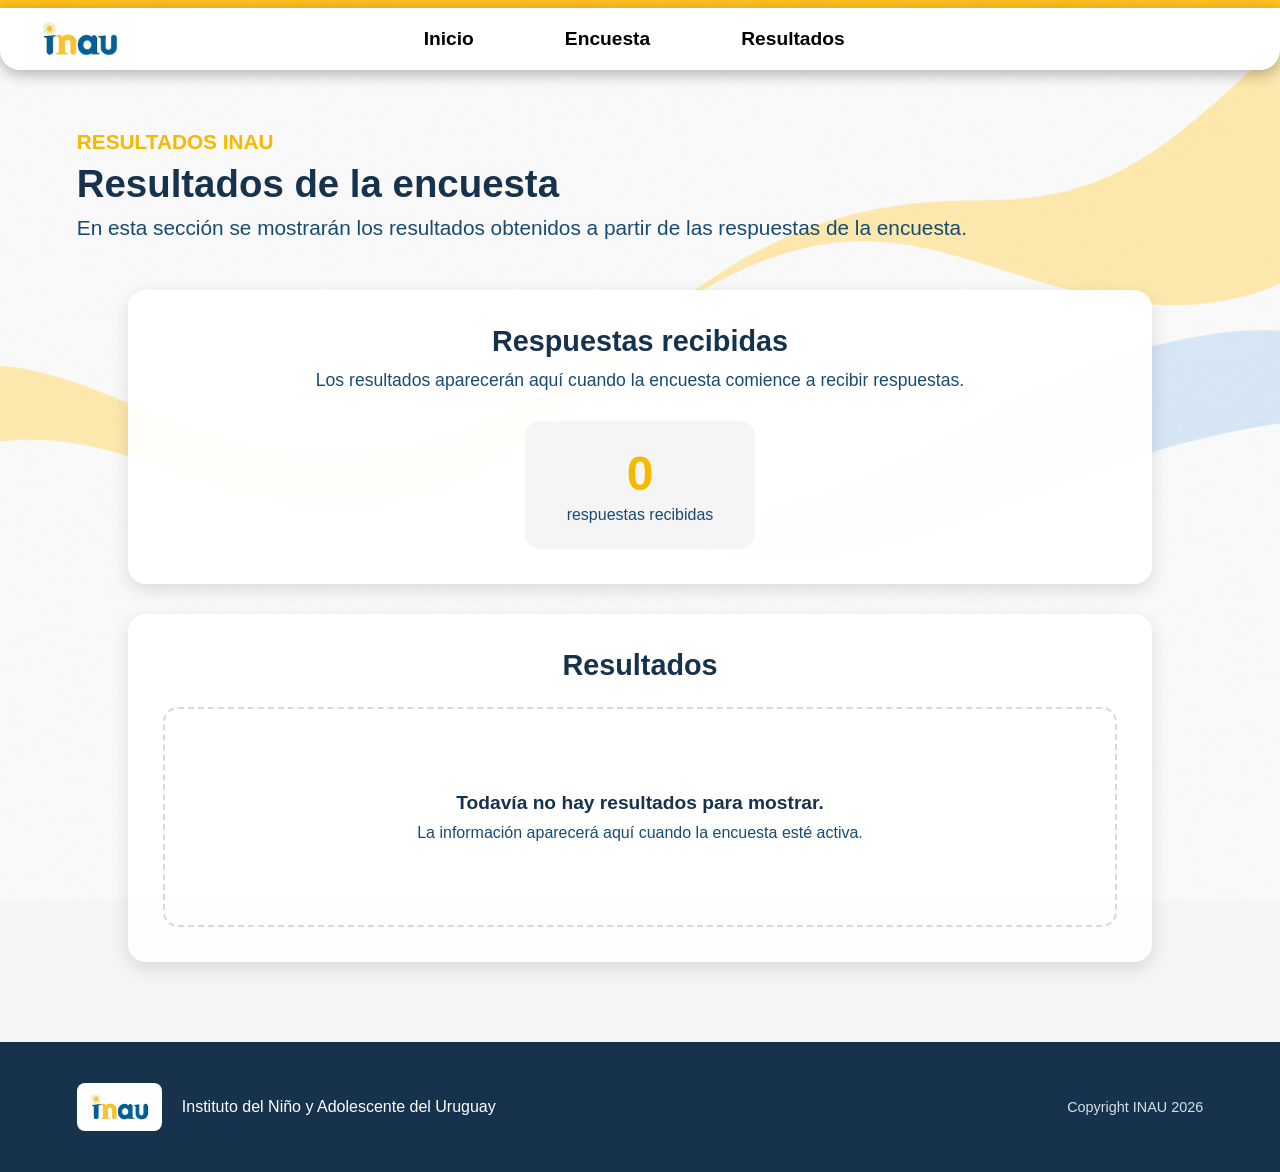
==== resultados.html @ 22bda179 "Add files via upload" ====
<!DOCTYPE html>
<html lang="es">
<head>
    <link rel="stylesheet" href="resultados.css">
    <meta charset="UTF-8">
    <meta name="viewport" content="width=device-width, initial-scale=1.0">
    <title>Resultados - Encuesta INAU</title>
</head>

<body>

    <header>
        <section>
            <nav>
                <div class="logo">
                    <img src="Inau-logo2(1).jpg" alt="Logo de INAU">
                </div>

                <div class="titulo">
                    <a class="menu1" href="index.html">Inicio</a>
                    <a class="menu2" href="index.html#encuesta">Encuesta</a>
                    <a class="menu3" href="respuestas.html">Resultados</a>
                </div>
            </nav>
        </section>
    </header>

    <main>

        <section class="main-content">
            <h3>RESULTADOS INAU</h3>

            <h1>Resultados de la encuesta</h1>

            <p class="text1">
                En esta sección se mostrarán los resultados obtenidos
                a partir de las respuestas de la encuesta.
            </p>
        </section>

        <section class="respuestas">

            <h2>Respuestas recibidas</h2>

            <p class="descripcion">
                Los resultados aparecerán aquí cuando la encuesta
                comience a recibir respuestas.
            </p>

            <div class="contador">
                <span>0</span>
                <p>respuestas recibidas</p>
            </div>

        </section>

        <section class="resultados">

            <h2>Resultados</h2>

            <div class="resultado-vacio">
                <p>
                    Todavía no hay resultados para mostrar.
                </p>

                <span>
                    La información aparecerá aquí cuando la encuesta
                    esté activa.
                </span>
            </div>

        </section>

    </main>

    <footer>

        <div class="footer-left">
            <img src="Inau-logo2(1).jpg" alt="Logo de INAU">

            <p>
                Instituto del Niño y Adolescente del Uruguay
            </p>
        </div>

        <span>
            Copyright INAU 2026
        </span>

    </footer>

</body>
</html>
---- resultados.css ----
* {
    box-sizing: border-box;
    margin: 0;
    padding: 0;
}

body {
    background: #f5f5f5;
    background-image: url('Ondas\ Pastel\ sobre\ Fondo\ Blanco.png');
    background-size: cover;
    background-position: center;
    background-attachment: fixed;
    min-height: 100vh;
    font-family: sans-serif;
}

header {
    display: flex;
    align-items: center;
    justify-content: start;
    padding: 0px 25px;
    background-color: white;
    border-radius: 0 0 20px 20px;
    box-shadow: 0 4px 15px rgba(0, 0, 0, 0.3);
    margin-top: 8px;
    position: sticky;
    top: 0px;
}

nav {
    display: flex;
    justify-content: center;
}

.logo img {
    max-width: 110px;
    height: auto;
    border-radius: 10px;
    display: block;
}

.titulo {
    display: flex;
    justify-content: end;
    align-items: center;
    width: 40vw;
    margin-left: 20vw;
    padding: 0;
    flex-grow: 1;
}

.titulo a {
    text-align: center;
    text-decoration: none;
    font-size: 1.2rem;
    color: black;
    font-weight: bold;
    flex-grow: 1;
    margin-right: 2vw;
    transition: padding .2s, margin .3s, box-shadow .3s;
}

.titulo a:hover {
    box-shadow: 0px 3px 5px rgb(255, 197, 7);
    padding-bottom: 14px;
    padding-top: 14px;
    margin-bottom: 6px;
    border-radius: 15px;
}

.main-content {
    width: 80vw;
    margin-top: 60px;
    margin-left: 6vw;
}

h3 {
    color: #F7B800;
    font-size: 1.3em;
}

h1 {
    font-size: 2.4rem;
    color: #17324D;
    margin-top: 8px;
}

.text1 {
    margin-top: 10px;
    color: #174B73;
    font-size: 1.3rem;
    max-width: 900px;
}

.respuestas {
    width: 80vw;
    margin: 50px auto 30px;
    background: rgba(255, 255, 255, 0.95);
    padding: 35px;
    border-radius: 18px;
    box-shadow: 0 6px 18px rgba(0, 0, 0, 0.12);
    text-align: center;
}

.respuestas h2 {
    color: #17324D;
    font-size: 1.8rem;
    margin-bottom: 12px;
}

.descripcion {
    color: #174B73;
    font-size: 1.1rem;
}

.contador {
    width: 230px;
    margin: 30px auto 0;
    padding: 25px;
    background: #f5f5f5;
    border-radius: 15px;
}

.contador span {
    display: block;
    color: #F7B800;
    font-size: 3rem;
    font-weight: bold;
}

.contador p {
    color: #174B73;
    margin-top: 5px;
    font-size: 1rem;
}

.resultados {
    width: 80vw;
    margin: 30px auto 80px;
    padding: 35px;
    background: rgba(255, 255, 255, 0.95);
    border-radius: 18px;
    box-shadow: 0 6px 18px rgba(0, 0, 0, 0.12);
}

.resultados h2 {
    text-align: center;
    color: #17324D;
    font-size: 1.8rem;
    margin-bottom: 25px;
}

.resultado-vacio {
    min-height: 220px;
    border: 2px dashed #d8d8d8;
    border-radius: 15px;
    display: flex;
    flex-direction: column;
    align-items: center;
    justify-content: center;
    text-align: center;
    padding: 30px;
}

.resultado-vacio p {
    color: #17324D;
    font-size: 1.2rem;
    font-weight: bold;
    margin-bottom: 10px;
}

.resultado-vacio span {
    color: #174B73;
    font-size: 1rem;
}

footer {
    background-color: #17324D;
    min-height: 130px;
    padding: 25px 6vw;
    display: flex;
    justify-content: space-between;
    align-items: center;
    color: white;
}

.footer-left {
    display: flex;
    align-items: center;
    gap: 20px;
}

.footer-left img {
    width: 85px;
    height: auto;
    border-radius: 8px;
    display: block;
}

.footer-left p {
    font-size: 1rem;
}

footer > span {
    font-size: 0.9rem;
    color: #d5e0ea;
}

@media (max-width: 700px) {

    header {
        padding: 0 15px;
    }

    .logo img {
        max-width: 80px;
    }

    .titulo {
        margin-left: 5vw;
        width: auto;
    }

    .titulo a {
        font-size: 0.9rem;
        margin-right: 1vw;
    }

    .main-content {
        width: 90vw;
        margin-left: 5vw;
    }

    h1 {
        font-size: 2rem;
    }

    .text1 {
        font-size: 1rem;
    }

    .respuestas {
        width: 90vw;
        padding: 25px 20px;
    }

    .resultados {
        width: 90vw;
        padding: 25px 20px;
    }

    footer {
        padding: 20px;
    }

    .footer-left {
        gap: 12px;
    }

    .footer-left img {
        width: 65px;
    }

    .footer-left p {
        font-size: 0.75rem;
    }

    footer > span {
        font-size: 0.7rem;
    }
}
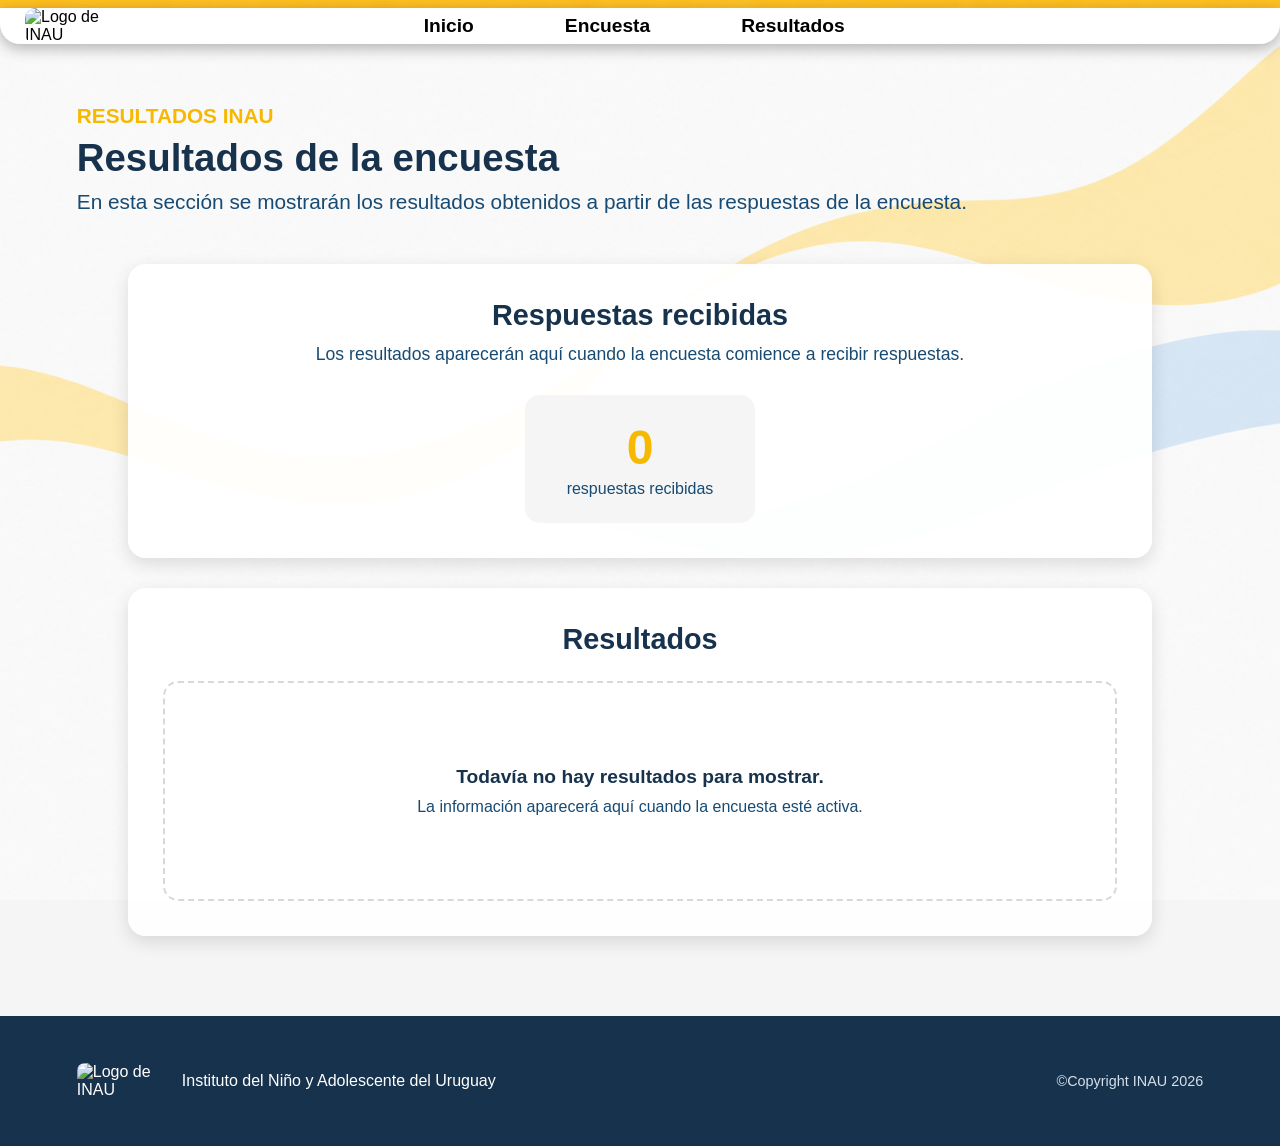
==== commit dcd9dedc: "Update resultados.html" ====
--- a/resultados.html
+++ b/resultados.html
@@ -13,7 +13,7 @@
         <section>
             <nav>
                 <div class="logo">
-                    <img src="Inau-logo2(1).jpg" alt="Logo de INAU">
+                    <img src="logo_propia_transparente.png" alt="Logo de INAU">
                 </div>
 
                 <div class="titulo">
@@ -76,7 +76,7 @@
     <footer>
 
         <div class="footer-left">
-            <img src="Inau-logo2(1).jpg" alt="Logo de INAU">
+            <img src="logo_propia_transparente.png" alt="Logo de INAU">
 
             <p>
                 Instituto del Niño y Adolescente del Uruguay
@@ -84,10 +84,10 @@
         </div>
 
         <span>
-            Copyright INAU 2026
+            &copy;Copyright INAU 2026
         </span>
 
     </footer>
 
 </body>
-</html>+</html>
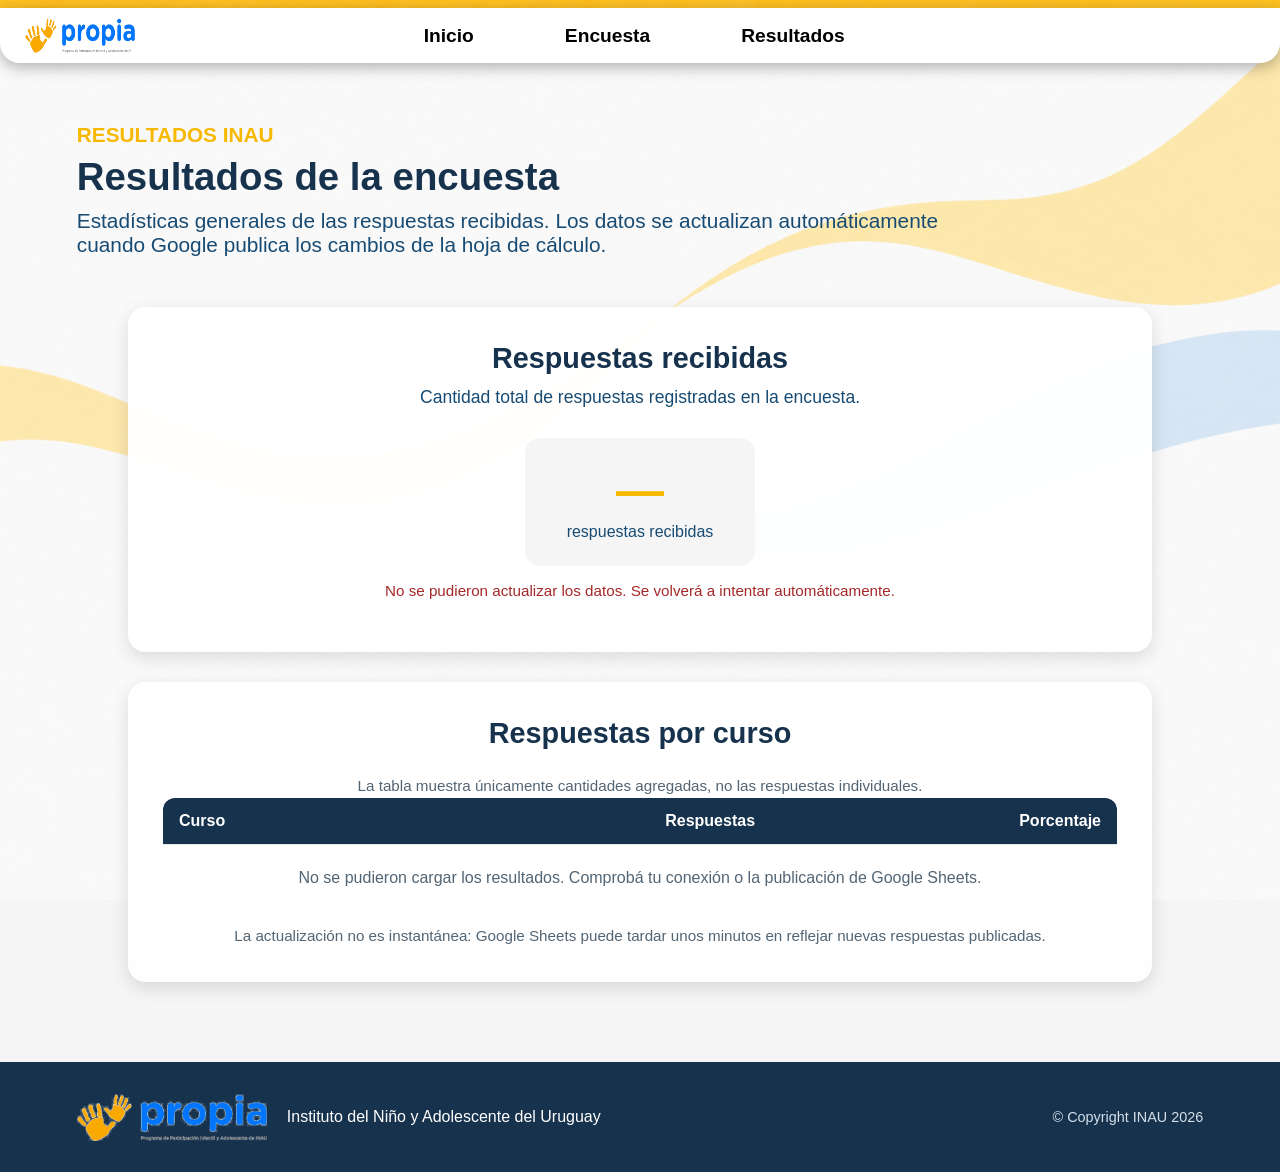
==== commit 9226ef3c: "Add files via upload" ====
--- a/resultados.html
+++ b/resultados.html
@@ -1,93 +1,76 @@
-<!DOCTYPE html>
-<html lang="es">
-<head>
-    <link rel="stylesheet" href="resultados.css">
-    <meta charset="UTF-8">
-    <meta name="viewport" content="width=device-width, initial-scale=1.0">
-    <title>Resultados - Encuesta INAU</title>
-</head>
-
-<body>
-
-    <header>
-        <section>
-            <nav>
-                <div class="logo">
-                    <img src="logo_propia_transparente.png" alt="Logo de INAU">
-                </div>
-
-                <div class="titulo">
-                    <a class="menu1" href="index.html">Inicio</a>
-                    <a class="menu2" href="index.html#encuesta">Encuesta</a>
-                    <a class="menu3" href="respuestas.html">Resultados</a>
-                </div>
-            </nav>
-        </section>
-    </header>
-
-    <main>
-
-        <section class="main-content">
-            <h3>RESULTADOS INAU</h3>
-
-            <h1>Resultados de la encuesta</h1>
-
-            <p class="text1">
-                En esta sección se mostrarán los resultados obtenidos
-                a partir de las respuestas de la encuesta.
-            </p>
-        </section>
-
-        <section class="respuestas">
-
-            <h2>Respuestas recibidas</h2>
-
-            <p class="descripcion">
-                Los resultados aparecerán aquí cuando la encuesta
-                comience a recibir respuestas.
-            </p>
-
-            <div class="contador">
-                <span>0</span>
-                <p>respuestas recibidas</p>
-            </div>
-
-        </section>
-
-        <section class="resultados">
-
-            <h2>Resultados</h2>
-
-            <div class="resultado-vacio">
-                <p>
-                    Todavía no hay resultados para mostrar.
-                </p>
-
-                <span>
-                    La información aparecerá aquí cuando la encuesta
-                    esté activa.
-                </span>
-            </div>
-
-        </section>
-
-    </main>
-
-    <footer>
-
-        <div class="footer-left">
-            <img src="logo_propia_transparente.png" alt="Logo de INAU">
-
-            <p>
-                Instituto del Niño y Adolescente del Uruguay
-            </p>
-        </div>
-
-        <span>
-            &copy;Copyright INAU 2026
-        </span>
-
-    </footer>
-
-</body>
-</html>
+<!DOCTYPE html>
+<html lang="es">
+<head>
+    <meta charset="UTF-8">
+    <meta name="viewport" content="width=device-width, initial-scale=1.0">
+    <meta name="description" content="Estadísticas agregadas de la encuesta de prevención de adicciones de PROPIA e INAU.">
+    <title>Resultados - Encuesta INAU</title>
+    <link rel="stylesheet" href="resultados.css">
+    <script src="resultados.js" defer></script>
+</head>
+<body>
+    <header>
+        <section>
+            <nav aria-label="Navegación principal">
+                <div class="logo">
+                    <img src="logo_propia_transparente.png" alt="Logo de PROPIA">
+                </div>
+                <div class="titulo">
+                    <a class="menu1" href="index.html">Inicio</a>
+                    <a class="menu2" href="index.html#encuesta">Encuesta</a>
+                    <a class="menu3" href="resultados.html" aria-current="page">Resultados</a>
+                </div>
+            </nav>
+        </section>
+    </header>
+
+    <main>
+        <section class="main-content">
+            <h3>RESULTADOS INAU</h3>
+            <h1>Resultados de la encuesta</h1>
+            <p class="text1">
+                Estadísticas generales de las respuestas recibidas. Los datos se actualizan automáticamente cuando Google publica los cambios de la hoja de cálculo.
+            </p>
+        </section>
+
+        <section class="respuestas" aria-labelledby="respuestas-titulo">
+            <h2 id="respuestas-titulo">Respuestas recibidas</h2>
+            <p class="descripcion">Cantidad total de respuestas registradas en la encuesta.</p>
+            <div class="contador">
+                <span id="total-respuestas" aria-live="polite">—</span>
+                <p>respuestas recibidas</p>
+            </div>
+            <p id="estado-actualizacion" class="estado-actualizacion" role="status">Cargando estadísticas…</p>
+            <p id="ultima-actualizacion" class="ultima-actualizacion"></p>
+        </section>
+
+        <section class="resultados" aria-labelledby="cursos-titulo">
+            <h2 id="cursos-titulo">Respuestas por curso</h2>
+            <p class="descripcion-tabla">La tabla muestra únicamente cantidades agregadas, no las respuestas individuales.</p>
+            <div class="tabla-contenedor">
+                <table>
+                    <thead>
+                        <tr>
+                            <th scope="col">Curso</th>
+                            <th scope="col">Respuestas</th>
+                            <th scope="col">Porcentaje</th>
+                        </tr>
+                    </thead>
+                    <tbody id="cursos-body">
+                        <tr><td colspan="3" class="mensaje-tabla">Cargando cursos…</td></tr>
+                    </tbody>
+                </table>
+            </div>
+            <p class="nota-actualizacion">La actualización no es instantánea: Google Sheets puede tardar unos minutos en reflejar nuevas respuestas publicadas.</p>
+        </section>
+    </main>
+
+    <footer>
+        <div class="footer-left">
+            <img src="logo_propia_transparente.png" alt="Logo de PROPIA">
+            <p>Instituto del Niño y Adolescente del Uruguay</p>
+        </div>
+        <span>&copy; Copyright INAU 2026</span>
+    </footer>
+</body>
+</html>
--- a/resultados.css
+++ b/resultados.css
@@ -1,271 +1,353 @@
-* {
-    box-sizing: border-box;
-    margin: 0;
-    padding: 0;
-}
-
-body {
-    background: #f5f5f5;
-    background-image: url('Ondas\ Pastel\ sobre\ Fondo\ Blanco.png');
-    background-size: cover;
-    background-position: center;
-    background-attachment: fixed;
-    min-height: 100vh;
-    font-family: sans-serif;
-}
-
-header {
-    display: flex;
-    align-items: center;
-    justify-content: start;
-    padding: 0px 25px;
-    background-color: white;
-    border-radius: 0 0 20px 20px;
-    box-shadow: 0 4px 15px rgba(0, 0, 0, 0.3);
-    margin-top: 8px;
-    position: sticky;
-    top: 0px;
-}
-
-nav {
-    display: flex;
-    justify-content: center;
-}
-
-.logo img {
-    max-width: 110px;
-    height: auto;
-    border-radius: 10px;
-    display: block;
-}
-
-.titulo {
-    display: flex;
-    justify-content: end;
-    align-items: center;
-    width: 40vw;
-    margin-left: 20vw;
-    padding: 0;
-    flex-grow: 1;
-}
-
-.titulo a {
-    text-align: center;
-    text-decoration: none;
-    font-size: 1.2rem;
-    color: black;
-    font-weight: bold;
-    flex-grow: 1;
-    margin-right: 2vw;
-    transition: padding .2s, margin .3s, box-shadow .3s;
-}
-
-.titulo a:hover {
-    box-shadow: 0px 3px 5px rgb(255, 197, 7);
-    padding-bottom: 14px;
-    padding-top: 14px;
-    margin-bottom: 6px;
-    border-radius: 15px;
-}
-
-.main-content {
-    width: 80vw;
-    margin-top: 60px;
-    margin-left: 6vw;
-}
-
-h3 {
-    color: #F7B800;
-    font-size: 1.3em;
-}
-
-h1 {
-    font-size: 2.4rem;
-    color: #17324D;
-    margin-top: 8px;
-}
-
-.text1 {
-    margin-top: 10px;
-    color: #174B73;
-    font-size: 1.3rem;
-    max-width: 900px;
-}
-
-.respuestas {
-    width: 80vw;
-    margin: 50px auto 30px;
-    background: rgba(255, 255, 255, 0.95);
-    padding: 35px;
-    border-radius: 18px;
-    box-shadow: 0 6px 18px rgba(0, 0, 0, 0.12);
-    text-align: center;
-}
-
-.respuestas h2 {
-    color: #17324D;
-    font-size: 1.8rem;
-    margin-bottom: 12px;
-}
-
-.descripcion {
-    color: #174B73;
-    font-size: 1.1rem;
-}
-
-.contador {
-    width: 230px;
-    margin: 30px auto 0;
-    padding: 25px;
-    background: #f5f5f5;
-    border-radius: 15px;
-}
-
-.contador span {
-    display: block;
-    color: #F7B800;
-    font-size: 3rem;
-    font-weight: bold;
-}
-
-.contador p {
-    color: #174B73;
-    margin-top: 5px;
-    font-size: 1rem;
-}
-
-.resultados {
-    width: 80vw;
-    margin: 30px auto 80px;
-    padding: 35px;
-    background: rgba(255, 255, 255, 0.95);
-    border-radius: 18px;
-    box-shadow: 0 6px 18px rgba(0, 0, 0, 0.12);
-}
-
-.resultados h2 {
-    text-align: center;
-    color: #17324D;
-    font-size: 1.8rem;
-    margin-bottom: 25px;
-}
-
-.resultado-vacio {
-    min-height: 220px;
-    border: 2px dashed #d8d8d8;
-    border-radius: 15px;
-    display: flex;
-    flex-direction: column;
-    align-items: center;
-    justify-content: center;
-    text-align: center;
-    padding: 30px;
-}
-
-.resultado-vacio p {
-    color: #17324D;
-    font-size: 1.2rem;
-    font-weight: bold;
-    margin-bottom: 10px;
-}
-
-.resultado-vacio span {
-    color: #174B73;
-    font-size: 1rem;
-}
-
-footer {
-    background-color: #17324D;
-    min-height: 130px;
-    padding: 25px 6vw;
-    display: flex;
-    justify-content: space-between;
-    align-items: center;
-    color: white;
-}
-
-.footer-left {
-    display: flex;
-    align-items: center;
-    gap: 20px;
-}
-
-.footer-left img {
-    width: 85px;
-    height: auto;
-    border-radius: 8px;
-    display: block;
-}
-
-.footer-left p {
-    font-size: 1rem;
-}
-
-footer > span {
-    font-size: 0.9rem;
-    color: #d5e0ea;
-}
-
-@media (max-width: 700px) {
-
-    header {
-        padding: 0 15px;
-    }
-
-    .logo img {
-        max-width: 80px;
-    }
-
-    .titulo {
-        margin-left: 5vw;
-        width: auto;
-    }
-
-    .titulo a {
-        font-size: 0.9rem;
-        margin-right: 1vw;
-    }
-
-    .main-content {
-        width: 90vw;
-        margin-left: 5vw;
-    }
-
-    h1 {
-        font-size: 2rem;
-    }
-
-    .text1 {
-        font-size: 1rem;
-    }
-
-    .respuestas {
-        width: 90vw;
-        padding: 25px 20px;
-    }
-
-    .resultados {
-        width: 90vw;
-        padding: 25px 20px;
-    }
-
-    footer {
-        padding: 20px;
-    }
-
-    .footer-left {
-        gap: 12px;
-    }
-
-    .footer-left img {
-        width: 65px;
-    }
-
-    .footer-left p {
-        font-size: 0.75rem;
-    }
-
-    footer > span {
-        font-size: 0.7rem;
-    }
-}+* {
+    box-sizing: border-box;
+    margin: 0;
+    padding: 0;
+}
+
+body {
+    background: #f5f5f5;
+    background-image: url('Ondas\ Pastel\ sobre\ Fondo\ Blanco.png');
+    background-size: cover;
+    background-position: center;
+    background-attachment: fixed;
+    min-height: 100vh;
+    font-family: sans-serif;
+}
+
+header {
+    display: flex;
+    align-items: center;
+    justify-content: start;
+    padding: 0px 25px;
+    background-color: white;
+    border-radius: 0 0 20px 20px;
+    box-shadow: 0 4px 15px rgba(0, 0, 0, 0.3);
+    margin-top: 8px;
+    position: sticky;
+    top: 0px;
+    height: 55px;
+}
+
+nav {
+    display: flex;
+    justify-content: center;
+}
+
+.logo img {
+    max-width: 110px;
+    height: 35px;
+    border-radius: 10px;
+    display: block;
+}
+
+.titulo {
+    display: flex;
+    justify-content: end;
+    align-items: center;
+    width: 40vw;
+    margin-left: 20vw;
+    padding: 0;
+    flex-grow: 1;
+}
+
+.titulo a {
+    text-align: center;
+    text-decoration: none;
+    font-size: 1.2rem;
+    color: black;
+    font-weight: bold;
+    flex-grow: 1;
+    margin-right: 2vw;
+    transition: padding .2s, margin .3s, box-shadow .3s;
+}
+
+.titulo a:hover {
+    box-shadow: 0px 3px 5px rgb(255, 197, 7);
+    padding-bottom: 14px;
+    padding-top: 14px;
+    margin-bottom: 6px;
+    border-radius: 15px;
+}
+
+.main-content {
+    width: 80vw;
+    margin-top: 60px;
+    margin-left: 6vw;
+}
+
+h3 {
+    color: #F7B800;
+    font-size: 1.3em;
+}
+
+h1 {
+    font-size: 2.4rem;
+    color: #17324D;
+    margin-top: 8px;
+}
+
+.text1 {
+    margin-top: 10px;
+    color: #174B73;
+    font-size: 1.3rem;
+    max-width: 900px;
+}
+
+.respuestas {
+    width: 80vw;
+    margin: 50px auto 30px;
+    background: rgba(255, 255, 255, 0.95);
+    padding: 35px;
+    border-radius: 18px;
+    box-shadow: 0 6px 18px rgba(0, 0, 0, 0.12);
+    text-align: center;
+}
+
+.respuestas h2 {
+    color: #17324D;
+    font-size: 1.8rem;
+    margin-bottom: 12px;
+}
+
+.descripcion {
+    color: #174B73;
+    font-size: 1.1rem;
+}
+
+.contador {
+    width: 230px;
+    margin: 30px auto 0;
+    padding: 25px;
+    background: #f5f5f5;
+    border-radius: 15px;
+}
+
+.contador span {
+    display: block;
+    color: #F7B800;
+    font-size: 3rem;
+    font-weight: bold;
+}
+
+.contador p {
+    color: #174B73;
+    margin-top: 5px;
+    font-size: 1rem;
+}
+
+.resultados {
+    width: 80vw;
+    margin: 30px auto 80px;
+    padding: 35px;
+    background: rgba(255, 255, 255, 0.95);
+    border-radius: 18px;
+    box-shadow: 0 6px 18px rgba(0, 0, 0, 0.12);
+}
+
+.resultados h2 {
+    text-align: center;
+    color: #17324D;
+    font-size: 1.8rem;
+    margin-bottom: 25px;
+}
+
+.resultado-vacio {
+    min-height: 220px;
+    border: 2px dashed #d8d8d8;
+    border-radius: 15px;
+    display: flex;
+    flex-direction: column;
+    align-items: center;
+    justify-content: center;
+    text-align: center;
+    padding: 30px;
+}
+
+.resultado-vacio p {
+    color: #17324D;
+    font-size: 1.2rem;
+    font-weight: bold;
+    margin-bottom: 10px;
+}
+
+.resultado-vacio span {
+    color: #174B73;
+    font-size: 1rem;
+}
+
+footer {
+    background-color: #17324D;
+    min-height: 110px;
+    padding: 15px 6vw;
+    display: flex;
+    justify-content: space-between;
+    align-items: center;
+    color: white;
+}
+
+.footer-left {
+    display: flex;
+    align-items: center;
+    gap: 20px;
+}
+
+.footer-left img {
+    width: 190px;
+    height: 70px;
+    object-fit: contain;
+    border-radius: 8px;
+    display: block;
+}
+
+.footer-left p {
+    font-size: 1rem;
+}
+
+footer > span {
+    font-size: 0.9rem;
+    color: #d5e0ea;
+}
+
+@media (max-width: 700px) {
+
+    header {
+        padding: 0 15px;
+    }
+
+    .logo img {
+        max-width: 80px;
+    }
+
+    .titulo {
+        margin-left: 5vw;
+        width: auto;
+    }
+
+    .titulo a {
+        font-size: 0.9rem;
+        margin-right: 1vw;
+    }
+
+    .main-content {
+        width: 90vw;
+        margin-left: 5vw;
+    }
+
+    h1 {
+        font-size: 2rem;
+    }
+
+    .text1 {
+        font-size: 1rem;
+    }
+
+    .respuestas {
+        width: 90vw;
+        padding: 25px 20px;
+    }
+
+    .resultados {
+        width: 90vw;
+        padding: 25px 20px;
+    }
+
+    footer {
+        min-height: 100px;
+        padding: 12px 15px;
+        gap: 15px;
+    }
+
+    .footer-left {
+        gap: 12px;
+        min-width: 0;
+    }
+
+    .footer-left img {
+        width: 110px;
+        height: 60px;
+        flex-shrink: 0;
+    }
+
+    .footer-left p {
+        font-size: 0.75rem;
+        line-height: 1.3;
+    }
+
+    footer > span {
+        font-size: 0.7rem;
+        white-space: nowrap;
+    }
+}
+
+
+/* Estadísticas dinámicas de Google Sheets */
+.estado-actualizacion,
+.ultima-actualizacion,
+.descripcion-tabla,
+.nota-actualizacion {
+    margin-top: 14px;
+    color: #526575;
+    font-size: 0.95rem;
+    line-height: 1.5;
+    text-align: center;
+}
+
+.estado-error {
+    color: #a52828;
+}
+
+.tabla-contenedor {
+    width: 100%;
+    overflow-x: auto;
+    border-radius: 12px;
+}
+
+table {
+    width: 100%;
+    border-collapse: collapse;
+    background: #fff;
+    color: #17324D;
+}
+
+th,
+td {
+    padding: 14px 16px;
+    text-align: left;
+    border-bottom: 1px solid #e3e9ed;
+}
+
+thead th {
+    background: #17324D;
+    color: white;
+    font-weight: 700;
+}
+
+tbody tr:nth-child(even) {
+    background: #f5f8fa;
+}
+
+tbody tr:last-child th,
+tbody tr:last-child td {
+    border-bottom: 0;
+}
+
+tbody td:nth-child(2),
+tbody td:nth-child(3),
+thead th:nth-child(2),
+thead th:nth-child(3) {
+    text-align: right;
+    white-space: nowrap;
+}
+
+.mensaje-tabla {
+    padding: 24px;
+    text-align: center !important;
+    color: #526575;
+}
+
+@media (max-width: 500px) {
+    th, td {
+        padding: 11px 9px;
+        font-size: 0.9rem;
+    }
+}
